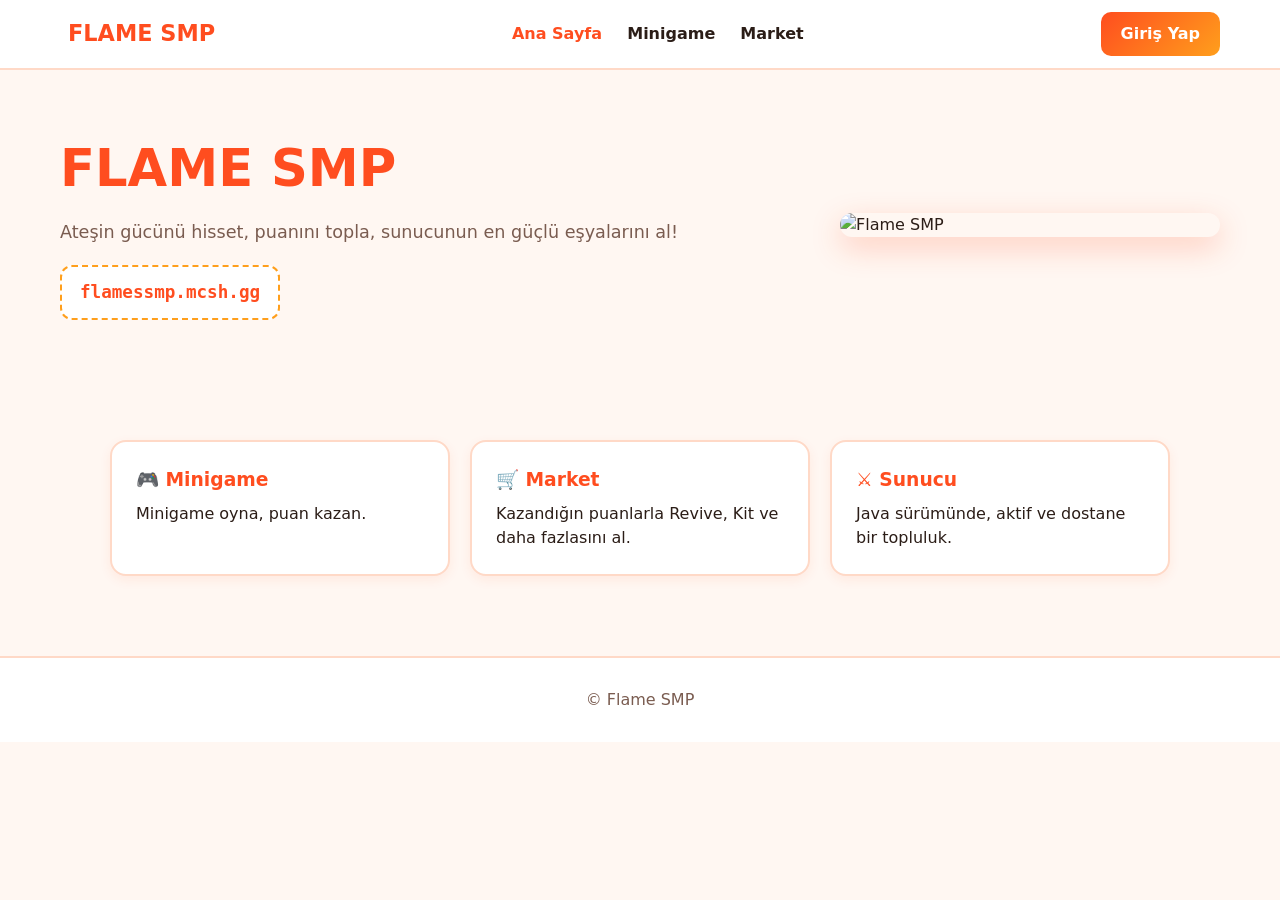
==== index.html @ 52144ee2 "Add files via upload" ====
<!DOCTYPE html>
<html lang="tr">
<head>
<meta charset="UTF-8">
<meta name="viewport" content="width=device-width,initial-scale=1">
<title>Flame SMP</title>
<link rel="stylesheet" href="style.css">
</head>
<body>

<header>
  <div class="nav">
    <a class="logo" href="index.html"><img src="images/teklifsimge1.png" alt="">FLAME SMP</a>
    <div class="links">
      <a class="active" href="index.html">Ana Sayfa</a>
      <a href="minigame.html">Minigame</a>
      <a href="market.html">Market</a>
    </div>
    <a class="btn" href="login.html">Giriş Yap</a>
  </div>
</header>

<section class="hero">
  <div class="hero-text">
    <h1>FLAME SMP</h1>
    <p>Ateşin gücünü hisset, puanını topla, sunucunun en güçlü eşyalarını al!</p>
    <div class="ip" onclick="navigator.clipboard.writeText('flamessmp.mcsh.gg');this.textContent='Kopyalandı!'">flamessmp.mcsh.gg</div>
  </div>
  <img class="main" src="images/icerik1.png" alt="Flame SMP">
</section>

<section class="container">
  <div class="feature-grid">
    <div class="card feature">
      <h3>🎮 Minigame</h3>
      <p>Minigame oyna, puan kazan.</p>
    </div>
    <div class="card feature">
      <h3>🛒 Market</h3>
      <p>Kazandığın puanlarla Revive, Kit ve daha fazlasını al.</p>
    </div>
    <div class="card feature">
      <h3>⚔️ Sunucu</h3>
      <p>Java sürümünde, aktif ve dostane bir topluluk.</p>
    </div>
  </div>
</section>

<footer>© Flame SMP</footer>
</body>
</html>
---- style.css ----
:root{
  --p:#ff4d1f; --s:#ff9f1c; --bg:#fff7f2; --tx:#2b1d17; --mut:#7a5c50; --br:#ffd9c7;
}
*{box-sizing:border-box;margin:0;padding:0}
body{font-family:system-ui,"Segoe UI",Roboto,sans-serif;background:var(--bg);color:var(--tx);line-height:1.5}
a{color:inherit}

header{position:sticky;top:0;background:#fff;border-bottom:2px solid var(--br);z-index:50}
.nav{max-width:1200px;margin:auto;display:flex;align-items:center;justify-content:space-between;padding:12px 20px;gap:16px;flex-wrap:wrap}
.logo{font-weight:800;font-size:1.4rem;color:var(--p);text-decoration:none;display:flex;align-items:center;gap:8px}
.logo img{height:36px}
.links a{color:var(--tx);text-decoration:none;font-weight:600;margin:0 10px}
.links a:hover,.links a.active{color:var(--p)}

.btn{display:inline-block;background:linear-gradient(135deg,var(--p),var(--s));color:#fff;padding:10px 20px;border-radius:10px;text-decoration:none;font-weight:700;border:none;cursor:pointer;font-size:1rem}
.btn:hover{filter:brightness(1.08)}
.btn.ghost{background:#fff;color:var(--p);border:2px solid var(--p)}

.container{max-width:1100px;margin:auto;padding:40px 20px}
.card{background:#fff;border:2px solid var(--br);border-radius:16px;padding:24px;box-shadow:0 4px 12px rgba(255,77,31,.08)}
h1.title{color:var(--p);font-size:2.4rem;margin-bottom:8px}
h2{color:var(--p);margin-bottom:16px}
.sub{color:var(--mut);margin-bottom:24px}

/* Ana sayfa */
.hero{max-width:1200px;margin:auto;padding:60px 20px;display:flex;gap:40px;align-items:center;flex-wrap:wrap}
.hero-text{flex:1;min-width:280px}
.hero h1{font-size:3.2rem;color:var(--p)}
.hero p{margin-top:12px;color:var(--mut);font-size:1.1rem}
.ip{display:inline-block;margin-top:20px;background:#fff;border:2px dashed var(--s);padding:12px 18px;border-radius:12px;font-weight:700;color:var(--p);cursor:pointer;font-family:monospace;font-size:1.1rem}
.ip:hover{background:#fff3ea}
.hero img.main{width:380px;max-width:100%;border-radius:20px;box-shadow:0 10px 30px rgba(255,77,31,.25)}

.feature-grid{display:grid;grid-template-columns:repeat(auto-fit,minmax(240px,1fr));gap:20px;margin-top:20px}
.feature h3{color:var(--p);margin-bottom:8px}

/* Market */
.grid{display:grid;grid-template-columns:repeat(auto-fit,minmax(230px,1fr));gap:24px}
.product{position:relative;text-align:center;transition:transform .2s}
.product:hover{transform:translateY(-4px)}
.product .icon{width:90px;height:90px;object-fit:contain;margin:0 auto 10px;display:block}
.product h3{color:var(--tx);margin-bottom:6px}
.price{color:var(--p);font-weight:800;font-size:1.2rem;margin-bottom:12px}

.preview{position:absolute;left:50%;bottom:100%;transform:translateX(-50%) translateY(8px);width:300px;background:#fff;border:2px solid var(--s);border-radius:14px;padding:8px;box-shadow:0 10px 25px rgba(0,0,0,.15);opacity:0;pointer-events:none;transition:.2s;z-index:20}
.product:hover .preview{opacity:1;transform:translateX(-50%) translateY(0)}
.preview img{width:100%;border-radius:10px;display:block}

.owned-list{display:grid;grid-template-columns:repeat(auto-fit,minmax(260px,1fr));gap:14px}
.owned{display:flex;justify-content:space-between;align-items:center;padding:14px;border:2px solid var(--br);border-radius:12px;background:#fffaf6}
.badge{padding:4px 10px;border-radius:20px;font-size:.85rem;font-weight:700}
.badge.wait{background:#fff0c2;color:#9a6700}
.badge.done{background:#d7f7df;color:#1d7a3a}
.empty{color:var(--mut);padding:10px}

/* Minigame */
.game-box{position:relative;height:380px;background:linear-gradient(180deg,#fff,#ffe9dc);border:2px dashed var(--s);border-radius:16px;overflow:hidden;user-select:none}
.target{position:absolute;width:60px;height:60px;border-radius:50%;background:radial-gradient(circle,#fff 0 20%,var(--p) 21% 100%);border:none;cursor:pointer;box-shadow:0 4px 12px rgba(255,77,31,.4);animation:pop .2s}
@keyframes pop{from{transform:scale(0)}to{transform:scale(1)}}
.stats{display:flex;gap:20px;margin:16px 0;font-weight:700;font-size:1.1rem}
.stats span{color:var(--p)}

/* Login */
.login-box{max-width:420px;margin:60px auto;text-align:center}
.login-box .btn{width:100%;margin-top:12px}
.msg{margin-top:14px;color:var(--mut)}

footer{text-align:center;color:var(--mut);padding:30px;border-top:2px solid var(--br);margin-top:40px;background:#fff}

@media(max-width:700px){.hero h1{font-size:2.3rem}.links a{margin:0 6px}}
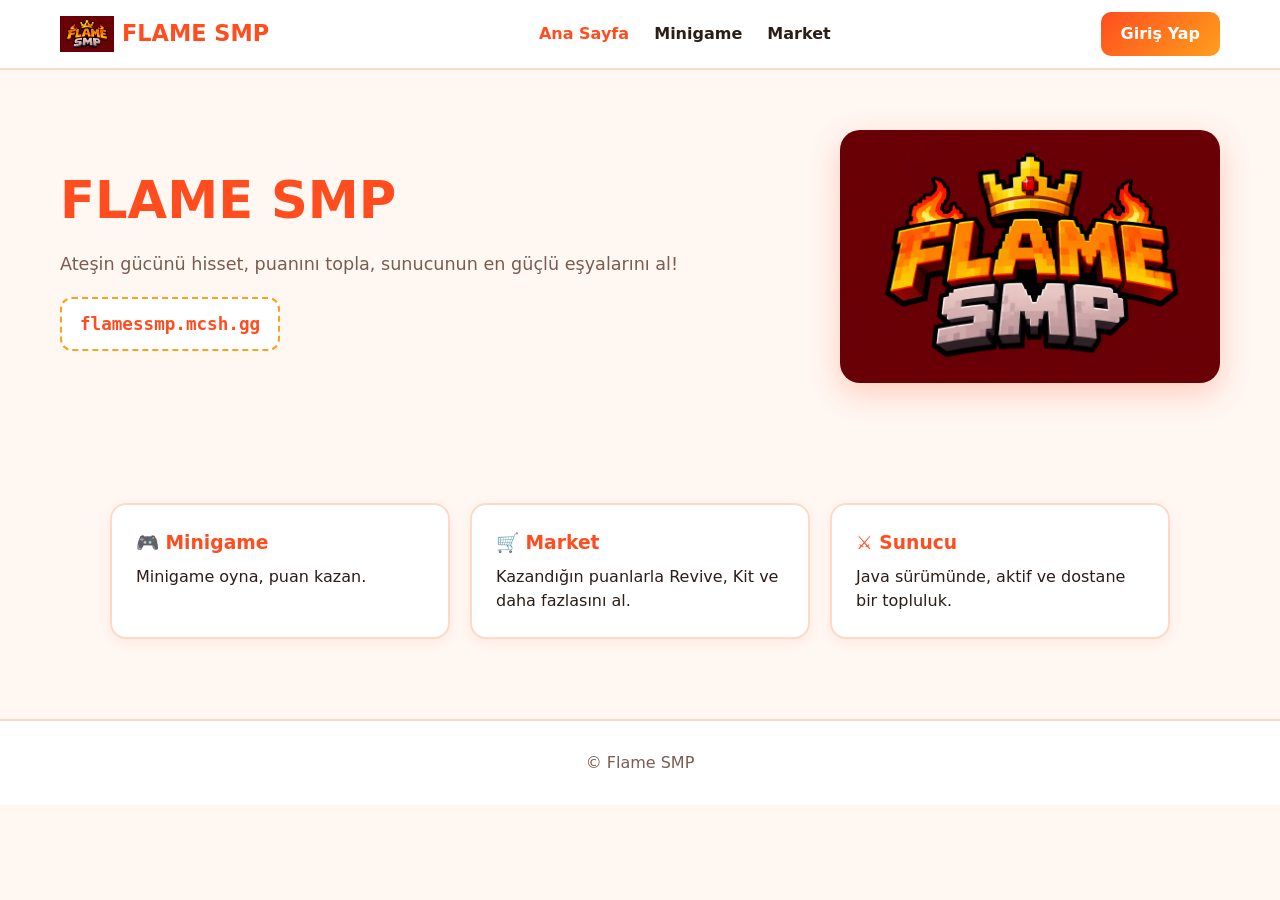
==== commit c8b6bc13: "Update index.html" ====
--- a/index.html
+++ b/index.html
@@ -4,13 +4,14 @@
 <meta charset="UTF-8">
 <meta name="viewport" content="width=device-width,initial-scale=1">
 <title>Flame SMP</title>
+<link rel="icon" type="image/png" href="logoflame.png">
 <link rel="stylesheet" href="style.css">
 </head>
 <body>
 
 <header>
   <div class="nav">
-    <a class="logo" href="index.html"><img src="images/teklifsimge1.png" alt="">FLAME SMP</a>
+    <a class="logo" href="index.html"><img src="logoflame.png" alt="">FLAME SMP</a>
     <div class="links">
       <a class="active" href="index.html">Ana Sayfa</a>
       <a href="minigame.html">Minigame</a>
@@ -26,7 +27,7 @@
     <p>Ateşin gücünü hisset, puanını topla, sunucunun en güçlü eşyalarını al!</p>
     <div class="ip" onclick="navigator.clipboard.writeText('flamessmp.mcsh.gg');this.textContent='Kopyalandı!'">flamessmp.mcsh.gg</div>
   </div>
-  <img class="main" src="images/icerik1.png" alt="Flame SMP">
+  <img class="main" src="logoflame.png" alt="Flame SMP">
 </section>
 
 <section class="container">
@@ -48,4 +49,4 @@
 
 <footer>© Flame SMP</footer>
 </body>
-</html>+</html>
--- a/style.css
+++ b/style.css
@@ -67,4 +67,27 @@
 
 footer{text-align:center;color:var(--mut);padding:30px;border-top:2px solid var(--br);margin-top:40px;background:#fff}
 
-@media(max-width:700px){.hero h1{font-size:2.3rem}.links a{margin:0 6px}}+@media(max-width:700px){.hero h1{font-size:2.3rem}.links a{margin:0 6px}}
+
+/* Fireball hedefleri (görselli) */
+.target{width:70px;height:70px;background:none;padding:0;box-shadow:none;animation:pop .2s}
+.target img{width:100%;height:100%;object-fit:contain;pointer-events:none;display:block}
+.target:hover{transform:scale(1.08)}
+
+/* Alınanlar: yuvarlak kutucuklar */
+.owned-grid{display:flex;flex-wrap:wrap;gap:20px;justify-content:center}
+.owned-tile{width:130px;text-align:center}
+.owned-tile img{width:90px;height:90px;border-radius:50%;object-fit:cover;background:#fff;border:3px solid var(--s);box-shadow:0 6px 16px rgba(255,77,31,.2);display:block;margin:0 auto 8px;padding:6px}
+.owned-tile.wait img{opacity:.7}
+.owned-tile strong{display:block;color:var(--tx);font-size:.95rem}
+.owned-tile small{display:block;color:var(--mut);margin:2px 0 6px}
+.owned-tile .badge{font-size:.75rem}
+
+/* Sol üst oyuncu adı */
+.who{display:none;align-items:center;gap:8px;font-weight:700;color:var(--tx);background:#fff3ea;border:2px solid var(--s);padding:6px 12px;border-radius:12px;white-space:nowrap}
+.who.on{display:inline-flex}
+.who .dot{width:10px;height:10px;border-radius:50%;background:#2ecc71}
+
+/* Market sağ üst puan */
+.pts{font-weight:700;color:var(--tx);background:#fff3ea;border:2px solid var(--s);padding:8px 14px;border-radius:12px;white-space:nowrap}
+.pts strong{color:var(--p);font-size:1.1rem}
